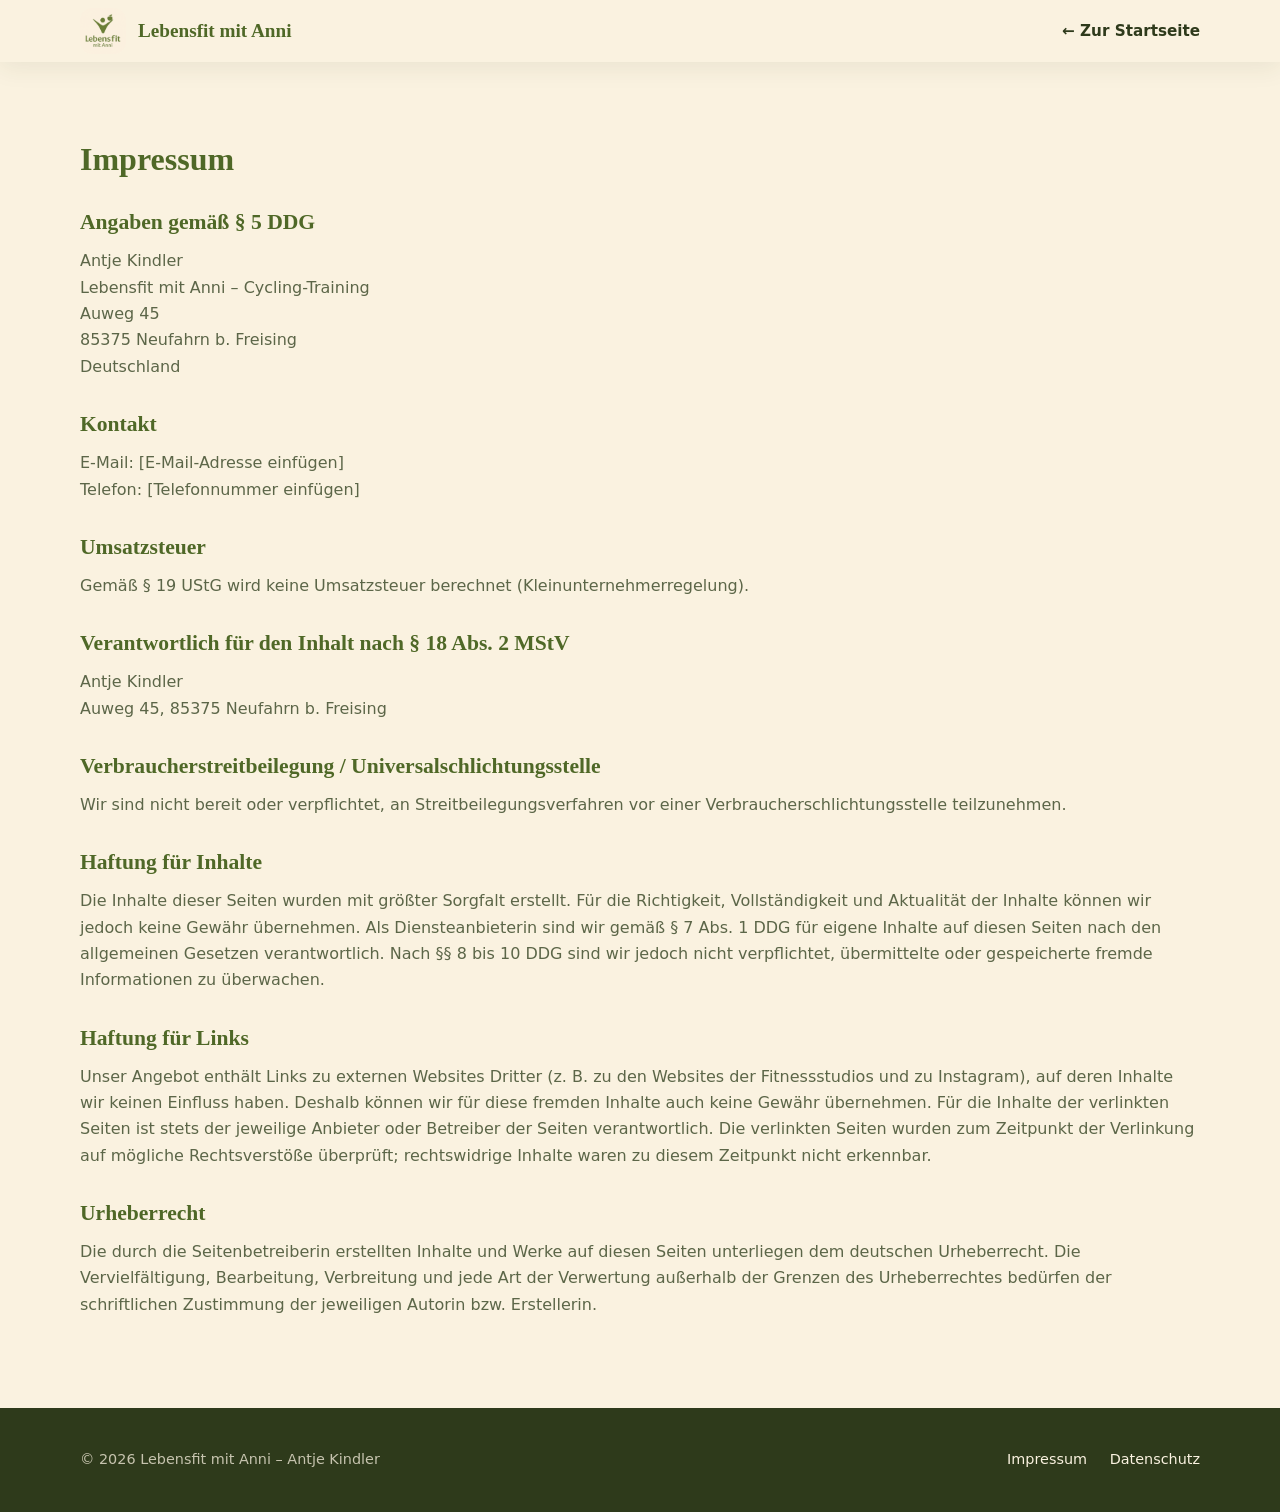
==== impressum.html @ 137e767a "Initiale Website: Lebensfit mit Anni Statische Site fuer GitHub Pages mit Supabase-Anbindung: Kurspl" ====
<!DOCTYPE html>
<html lang="de">
<head>
  <meta charset="UTF-8" />
  <meta name="viewport" content="width=device-width, initial-scale=1.0" />
  <title>Impressum – Lebensfit mit Anni</title>
  <meta name="robots" content="noindex" />
  <link rel="icon" type="image/png" href="assets/img/logo.png" />
  <link rel="stylesheet" href="css/style.css" />
</head>
<body>
  <nav class="nav scrolled">
    <div class="container nav-inner">
      <a class="nav-brand" href="index.html">
        <img src="assets/img/logo.png" alt="Lebensfit mit Anni Logo" />
        <span>Lebensfit mit Anni</span>
      </a>
      <ul class="nav-links"><li><a href="index.html">← Zur Startseite</a></li></ul>
    </div>
  </nav>

  <main class="legal-page container">
    <h1>Impressum</h1>

    <h2>Angaben gemäß § 5 DDG</h2>
    <p>
      Antje Kindler<br />
      Lebensfit mit Anni – Cycling-Training<br />
      Auweg 45<br />
      85375 Neufahrn b. Freising<br />
      Deutschland
    </p>

    <h2>Kontakt</h2>
    <p>
      E-Mail: <!-- TODO: E-Mail-Adresse eintragen --> [E-Mail-Adresse einfügen]<br />
      Telefon: <!-- TODO: Telefonnummer eintragen --> [Telefonnummer einfügen]
    </p>

    <h2>Umsatzsteuer</h2>
    <p>
      <!-- TODO: Falls vorhanden, USt-IdNr. eintragen, sonst diesen Hinweis stehen lassen -->
      Gemäß § 19 UStG wird keine Umsatzsteuer berechnet (Kleinunternehmerregelung).
    </p>

    <h2>Verantwortlich für den Inhalt nach § 18 Abs. 2 MStV</h2>
    <p>
      Antje Kindler<br />
      Auweg 45, 85375 Neufahrn b. Freising
    </p>

    <h2>Verbraucherstreitbeilegung / Universalschlichtungsstelle</h2>
    <p>
      Wir sind nicht bereit oder verpflichtet, an Streitbeilegungsverfahren vor einer
      Verbraucherschlichtungsstelle teilzunehmen.
    </p>

    <h2>Haftung für Inhalte</h2>
    <p>
      Die Inhalte dieser Seiten wurden mit größter Sorgfalt erstellt. Für die Richtigkeit,
      Vollständigkeit und Aktualität der Inhalte können wir jedoch keine Gewähr übernehmen.
      Als Diensteanbieterin sind wir gemäß § 7 Abs. 1 DDG für eigene Inhalte auf diesen Seiten
      nach den allgemeinen Gesetzen verantwortlich. Nach §§ 8 bis 10 DDG sind wir jedoch nicht
      verpflichtet, übermittelte oder gespeicherte fremde Informationen zu überwachen.
    </p>

    <h2>Haftung für Links</h2>
    <p>
      Unser Angebot enthält Links zu externen Websites Dritter (z.&nbsp;B. zu den Websites der
      Fitnessstudios und zu Instagram), auf deren Inhalte wir keinen Einfluss haben. Deshalb
      können wir für diese fremden Inhalte auch keine Gewähr übernehmen. Für die Inhalte der
      verlinkten Seiten ist stets der jeweilige Anbieter oder Betreiber der Seiten verantwortlich.
      Die verlinkten Seiten wurden zum Zeitpunkt der Verlinkung auf mögliche Rechtsverstöße
      überprüft; rechtswidrige Inhalte waren zu diesem Zeitpunkt nicht erkennbar.
    </p>

    <h2>Urheberrecht</h2>
    <p>
      Die durch die Seitenbetreiberin erstellten Inhalte und Werke auf diesen Seiten unterliegen
      dem deutschen Urheberrecht. Die Vervielfältigung, Bearbeitung, Verbreitung und jede Art der
      Verwertung außerhalb der Grenzen des Urheberrechtes bedürfen der schriftlichen Zustimmung
      der jeweiligen Autorin bzw. Erstellerin.
    </p>
  </main>

  <footer class="footer">
    <div class="container footer-inner">
      <span>© <span id="year"></span> Lebensfit mit Anni – Antje Kindler</span>
      <span>
        <a href="impressum.html">Impressum</a>
        <a href="datenschutz.html">Datenschutz</a>
      </span>
    </div>
  </footer>
  <script>document.getElementById("year").textContent = new Date().getFullYear();</script>
</body>
</html>
---- css/style.css ----
/* ============================================================
   Lebensfit mit Anni – Stylesheet
   Farben aus dem Logo: Olivgrün auf Creme
   Keine externen Fonts (DSGVO) – hochwertiger System-Stack
   ============================================================ */

:root {
  --cream: #faf2e0;
  --cream-soft: #fdf8ec;
  --green: #71903b;
  --green-deep: #4f6827;
  --green-soft: #e6ecd6;
  --ink: #2e3a1b;
  --ink-soft: #5c6648;
  --white: #ffffff;
  --shadow: 0 18px 45px rgba(46, 58, 27, 0.12);
  --radius: 22px;
  --font-head: "Palatino Linotype", Palatino, Georgia, "Times New Roman", serif;
  --font-body: "Segoe UI", system-ui, -apple-system, Roboto, Arial, sans-serif;
}

* { margin: 0; padding: 0; box-sizing: border-box; }

html { scroll-behavior: smooth; }

body {
  font-family: var(--font-body);
  background: var(--cream);
  color: var(--ink);
  line-height: 1.65;
  overflow-x: hidden;
}

h1, h2, h3 { font-family: var(--font-head); color: var(--green-deep); line-height: 1.2; }

img { max-width: 100%; display: block; }

a { color: var(--green-deep); }

.container { width: min(1120px, 92vw); margin: 0 auto; }

section { padding: 96px 0; position: relative; }

.section-tag {
  display: inline-block;
  background: var(--green-soft);
  color: var(--green-deep);
  font-size: 0.8rem;
  font-weight: 700;
  letter-spacing: 0.14em;
  text-transform: uppercase;
  padding: 6px 16px;
  border-radius: 999px;
  margin-bottom: 14px;
}

.section-title { font-size: clamp(1.9rem, 4vw, 2.8rem); margin-bottom: 18px; }

.section-intro { max-width: 640px; color: var(--ink-soft); margin-bottom: 44px; }

/* ---------- Scroll-Reveal ---------- */

.reveal {
  opacity: 0;
  transform: translateY(36px);
  transition: opacity 0.8s ease, transform 0.8s cubic-bezier(0.22, 1, 0.36, 1);
}
.reveal.visible { opacity: 1; transform: none; }
.reveal-delay-1 { transition-delay: 0.12s; }
.reveal-delay-2 { transition-delay: 0.24s; }
.reveal-delay-3 { transition-delay: 0.36s; }

@media (prefers-reduced-motion: reduce) {
  *, *::before, *::after { animation: none !important; transition: none !important; }
  .reveal { opacity: 1; transform: none; }
}

/* ---------- Navigation ---------- */

.nav {
  position: fixed;
  top: 0; left: 0; right: 0;
  z-index: 50;
  padding: 14px 0;
  transition: background 0.35s ease, box-shadow 0.35s ease, padding 0.35s ease;
}
.nav.scrolled {
  background: rgba(250, 242, 224, 0.9);
  backdrop-filter: blur(12px);
  -webkit-backdrop-filter: blur(12px);
  box-shadow: 0 6px 24px rgba(46, 58, 27, 0.08);
  padding: 8px 0;
}
.nav-inner { display: flex; align-items: center; justify-content: space-between; }
.nav-brand { display: flex; align-items: center; gap: 12px; text-decoration: none; }
.nav-brand img { width: 46px; height: 46px; border-radius: 12px; }
.nav-brand span { font-family: var(--font-head); font-size: 1.2rem; font-weight: 700; color: var(--green-deep); }
.nav-links { display: flex; gap: 28px; list-style: none; }
.nav-links a {
  text-decoration: none;
  color: var(--ink);
  font-weight: 600;
  font-size: 0.95rem;
  position: relative;
}
.nav-links a::after {
  content: "";
  position: absolute;
  left: 0; bottom: -5px;
  width: 0; height: 2px;
  background: var(--green);
  transition: width 0.3s ease;
}
.nav-links a:hover::after { width: 100%; }

.nav-toggle { display: none; background: none; border: none; font-size: 1.6rem; color: var(--green-deep); cursor: pointer; }

@media (max-width: 760px) {
  .nav-toggle { display: block; }
  .nav-links {
    position: absolute;
    top: 100%; left: 0; right: 0;
    flex-direction: column;
    gap: 0;
    background: var(--cream-soft);
    box-shadow: var(--shadow);
    max-height: 0;
    overflow: hidden;
    transition: max-height 0.4s ease;
  }
  .nav-links.open { max-height: 320px; }
  .nav-links li { padding: 14px 6vw; border-bottom: 1px solid var(--green-soft); }
}

/* ---------- Hero ---------- */

.hero {
  min-height: 100svh;
  display: flex;
  align-items: center;
  justify-content: center;
  text-align: center;
  padding: 120px 0 80px;
  position: relative;
  overflow: hidden;
}

.blob {
  position: absolute;
  border-radius: 50%;
  filter: blur(70px);
  opacity: 0.5;
  animation: float 14s ease-in-out infinite;
}
.blob-1 { width: 420px; height: 420px; background: #cdd9a8; top: -100px; left: -120px; }
.blob-2 { width: 360px; height: 360px; background: #e9dcb8; bottom: -80px; right: -100px; animation-delay: -5s; }
.blob-3 { width: 260px; height: 260px; background: #b8c98a; top: 40%; right: 12%; animation-delay: -9s; }

@keyframes float {
  0%, 100% { transform: translate(0, 0) scale(1); }
  33% { transform: translate(40px, -30px) scale(1.08); }
  66% { transform: translate(-30px, 25px) scale(0.95); }
}

.hero-content { position: relative; z-index: 1; }

.hero-logo {
  width: clamp(170px, 30vw, 260px);
  margin: 0 auto 28px;
  border-radius: 32px;
  box-shadow: var(--shadow);
  animation: heroPop 1s cubic-bezier(0.22, 1, 0.36, 1) both;
}

.hero h1 {
  font-size: clamp(2.4rem, 6vw, 4.2rem);
  animation: heroRise 0.9s 0.25s cubic-bezier(0.22, 1, 0.36, 1) both;
}

.hero-sub {
  font-size: clamp(1.05rem, 2.4vw, 1.35rem);
  color: var(--ink-soft);
  max-width: 560px;
  margin: 18px auto 36px;
  animation: heroRise 0.9s 0.45s cubic-bezier(0.22, 1, 0.36, 1) both;
}

.hero-actions { display: flex; gap: 16px; justify-content: center; flex-wrap: wrap; animation: heroRise 0.9s 0.6s cubic-bezier(0.22, 1, 0.36, 1) both; }

@keyframes heroPop {
  from { opacity: 0; transform: scale(0.7) rotate(-6deg); }
  to { opacity: 1; transform: scale(1) rotate(0); }
}
@keyframes heroRise {
  from { opacity: 0; transform: translateY(30px); }
  to { opacity: 1; transform: none; }
}

.scroll-hint {
  position: absolute;
  bottom: 26px; left: 50%;
  transform: translateX(-50%);
  color: var(--green-deep);
  font-size: 1.5rem;
  animation: bounce 2s infinite;
  text-decoration: none;
}
@keyframes bounce {
  0%, 100% { transform: translate(-50%, 0); }
  50% { transform: translate(-50%, 10px); }
}

/* ---------- Buttons ---------- */

.btn {
  display: inline-block;
  padding: 14px 32px;
  border-radius: 999px;
  font-weight: 700;
  font-size: 1rem;
  text-decoration: none;
  border: 2px solid var(--green);
  cursor: pointer;
  transition: transform 0.25s ease, box-shadow 0.25s ease, background 0.25s ease, color 0.25s ease;
  font-family: var(--font-body);
}
.btn-primary { background: var(--green); color: var(--white); }
.btn-primary:hover { background: var(--green-deep); border-color: var(--green-deep); transform: translateY(-3px); box-shadow: 0 14px 30px rgba(79, 104, 39, 0.3); }
.btn-ghost { background: transparent; color: var(--green-deep); }
.btn-ghost:hover { background: var(--green-soft); transform: translateY(-3px); }

/* ---------- Über mich ---------- */

.about-grid {
  display: grid;
  grid-template-columns: 1.1fr 1fr;
  gap: 56px;
  align-items: center;
}
.about-img {
  border-radius: var(--radius);
  box-shadow: var(--shadow);
  transform: rotate(-1.5deg);
  transition: transform 0.4s ease;
}
.about-img:hover { transform: rotate(0) scale(1.02); }
.about-text p { margin-bottom: 16px; color: var(--ink-soft); }
.about-facts { display: flex; gap: 28px; margin-top: 28px; flex-wrap: wrap; }
.fact { text-align: center; }
.fact strong { display: block; font-family: var(--font-head); font-size: 2rem; color: var(--green); }
.fact span { font-size: 0.85rem; color: var(--ink-soft); }

@media (max-width: 860px) {
  .about-grid { grid-template-columns: 1fr; }
}

/* ---------- Kursplan / Kalender ---------- */

.schedule-section { background: var(--white); border-radius: 48px 48px 0 0; }

.calendar {
  display: grid;
  grid-template-columns: repeat(7, 1fr);
  gap: 12px;
}
.calendar-day {
  background: var(--cream-soft);
  border: 1px solid var(--green-soft);
  border-radius: 16px;
  padding: 14px 10px;
  min-height: 150px;
  transition: transform 0.3s ease, box-shadow 0.3s ease;
}
.calendar-day:hover { transform: translateY(-4px); box-shadow: var(--shadow); }
.calendar-day.today { border: 2px solid var(--green); background: var(--green-soft); }
.calendar-day h3 { font-size: 0.95rem; text-align: center; margin-bottom: 10px; font-family: var(--font-body); color: var(--ink-soft); text-transform: uppercase; letter-spacing: 0.08em; }
.calendar-day.today h3 { color: var(--green-deep); }

.course-card {
  background: var(--green);
  color: var(--white);
  border-radius: 12px;
  padding: 10px 12px;
  margin-bottom: 8px;
  font-size: 0.85rem;
  box-shadow: 0 6px 14px rgba(79, 104, 39, 0.25);
  transition: transform 0.25s ease;
  cursor: default;
}
.course-card:hover { transform: scale(1.05); }
.course-card .time { font-weight: 800; font-size: 0.95rem; display: block; }
.course-card .studio { opacity: 0.85; font-size: 0.75rem; display: block; margin-top: 3px; }
.course-card .note { opacity: 0.9; font-size: 0.75rem; font-style: italic; display: block; margin-top: 3px; }

.calendar-empty { font-size: 0.8rem; color: var(--ink-soft); text-align: center; padding-top: 26px; opacity: 0.55; }

@media (max-width: 980px) {
  .calendar { grid-template-columns: 1fr; gap: 10px; }
  .calendar-day { min-height: auto; display: flex; align-items: center; gap: 14px; padding: 12px 16px; }
  .calendar-day h3 { margin: 0; min-width: 92px; text-align: left; }
  .calendar-day .day-courses { display: flex; flex-wrap: wrap; gap: 8px; flex: 1; }
  .course-card { margin: 0; }
  .calendar-empty { padding: 0; }
}

.schedule-hint { margin-top: 26px; font-size: 0.9rem; color: var(--ink-soft); text-align: center; }

/* ---------- Studios ---------- */

.studio-grid { display: grid; grid-template-columns: repeat(auto-fit, minmax(290px, 1fr)); gap: 26px; }
.studio-card {
  background: var(--cream-soft);
  border: 1px solid var(--green-soft);
  border-radius: var(--radius);
  padding: 32px;
  transition: transform 0.3s ease, box-shadow 0.3s ease;
}
.studio-card:hover { transform: translateY(-6px); box-shadow: var(--shadow); }
.studio-card h3 { font-size: 1.4rem; margin-bottom: 8px; }
.studio-card p { color: var(--ink-soft); margin-bottom: 18px; }
.studio-card .icon { font-size: 1.8rem; margin-bottom: 12px; display: block; }

/* ---------- Bewertungen ---------- */

.reviews-section { background: var(--green-deep); border-radius: 0; }
.reviews-section .section-title, .reviews-section .section-tag { color: var(--cream); }
.reviews-section .section-tag { background: rgba(250, 242, 224, 0.15); }
.reviews-section .section-intro { color: rgba(250, 242, 224, 0.8); }

.review-grid { display: grid; grid-template-columns: repeat(auto-fit, minmax(290px, 1fr)); gap: 26px; }
.review-card {
  background: var(--cream);
  border-radius: var(--radius);
  padding: 30px;
  display: flex;
  flex-direction: column;
  gap: 12px;
  transition: transform 0.3s ease;
}
.review-card:hover { transform: translateY(-6px) rotate(0.5deg); }
.review-stars { color: #d9a514; font-size: 1.1rem; letter-spacing: 2px; }
.review-text { color: var(--ink-soft); font-style: italic; flex: 1; }
.review-author { font-weight: 700; color: var(--green-deep); }

/* ---------- Kontakt ---------- */

.contact-card {
  background: var(--white);
  border-radius: var(--radius);
  box-shadow: var(--shadow);
  padding: 48px;
  display: grid;
  grid-template-columns: 1fr 1fr;
  gap: 40px;
  align-items: center;
}
.contact-card ul { list-style: none; display: grid; gap: 14px; }
.contact-card li { display: flex; gap: 12px; align-items: flex-start; color: var(--ink-soft); }
.contact-card li .ico { font-size: 1.2rem; }
.insta-btn {
  display: inline-flex;
  align-items: center;
  gap: 10px;
}
@media (max-width: 760px) { .contact-card { grid-template-columns: 1fr; padding: 32px; } }

/* ---------- Footer ---------- */

.footer { background: var(--ink); color: rgba(250, 242, 224, 0.75); padding: 40px 0; font-size: 0.9rem; }
.footer-inner { display: flex; justify-content: space-between; align-items: center; gap: 16px; flex-wrap: wrap; }
.footer a { color: var(--cream); text-decoration: none; margin-left: 18px; }
.footer a:hover { text-decoration: underline; }

/* ---------- Rechtsseiten ---------- */

.legal-page { padding: 140px 0 80px; }
.legal-page h1 { margin-bottom: 28px; }
.legal-page h2 { margin: 32px 0 12px; font-size: 1.35rem; }
.legal-page p, .legal-page li { color: var(--ink-soft); margin-bottom: 10px; }
.legal-page ul { padding-left: 22px; }

/* ============================================================
   Admin
   ============================================================ */

.admin-body { background: var(--cream); min-height: 100vh; }

.admin-login {
  min-height: 100vh;
  display: flex;
  align-items: center;
  justify-content: center;
  padding: 20px;
}
.admin-login-card {
  background: var(--white);
  border-radius: var(--radius);
  box-shadow: var(--shadow);
  padding: 44px;
  width: min(400px, 100%);
  text-align: center;
  animation: heroRise 0.7s cubic-bezier(0.22, 1, 0.36, 1) both;
}
.admin-login-card img { width: 90px; margin: 0 auto 18px; border-radius: 18px; }
.admin-login-card h1 { font-size: 1.5rem; margin-bottom: 22px; }

.admin-main { padding: 90px 0 60px; }
.admin-header {
  position: fixed; top: 0; left: 0; right: 0; z-index: 40;
  background: var(--green-deep); color: var(--cream);
  padding: 12px 0;
}
.admin-header .container { display: flex; justify-content: space-between; align-items: center; }
.admin-header strong { font-family: var(--font-head); }

.admin-tabs { display: flex; gap: 10px; margin-bottom: 28px; flex-wrap: wrap; }
.admin-tab {
  background: var(--white);
  border: 2px solid var(--green-soft);
  border-radius: 999px;
  padding: 10px 22px;
  font-weight: 700;
  cursor: pointer;
  font-family: var(--font-body);
  color: var(--ink-soft);
  transition: all 0.25s ease;
}
.admin-tab.active { background: var(--green); border-color: var(--green); color: var(--white); }

.admin-panel { display: none; animation: heroRise 0.5s ease both; }
.admin-panel.active { display: block; }

.admin-card {
  background: var(--white);
  border-radius: var(--radius);
  box-shadow: var(--shadow);
  padding: 30px;
  margin-bottom: 24px;
}
.admin-card h2 { font-size: 1.25rem; margin-bottom: 18px; }

.form-grid { display: grid; grid-template-columns: repeat(auto-fit, minmax(180px, 1fr)); gap: 14px; }
.form-grid .full { grid-column: 1 / -1; }

label.field { display: grid; gap: 6px; font-size: 0.85rem; font-weight: 600; color: var(--ink-soft); }
input, select, textarea {
  font-family: var(--font-body);
  font-size: 1rem;
  padding: 11px 14px;
  border: 2px solid var(--green-soft);
  border-radius: 12px;
  background: var(--cream-soft);
  color: var(--ink);
  width: 100%;
  transition: border-color 0.25s ease;
}
input:focus, select:focus, textarea:focus { outline: none; border-color: var(--green); }
textarea { resize: vertical; min-height: 90px; }

.admin-actions { display: flex; gap: 12px; margin-top: 18px; flex-wrap: wrap; }

.admin-list { display: grid; gap: 12px; }
.admin-item {
  display: flex;
  justify-content: space-between;
  align-items: center;
  gap: 14px;
  background: var(--cream-soft);
  border: 1px solid var(--green-soft);
  border-radius: 14px;
  padding: 14px 18px;
  flex-wrap: wrap;
}
.admin-item .meta { flex: 1; min-width: 220px; }
.admin-item .meta strong { color: var(--green-deep); }
.admin-item .meta small { color: var(--ink-soft); display: block; }
.admin-item.inactive { opacity: 0.55; }

.btn-small { padding: 8px 18px; font-size: 0.85rem; }
.btn-danger { border-color: #b3402a; color: #b3402a; background: transparent; }
.btn-danger:hover { background: #b3402a; color: var(--white); }

.admin-msg {
  padding: 12px 18px;
  border-radius: 12px;
  margin-bottom: 18px;
  font-weight: 600;
  display: none;
}
.admin-msg.ok { display: block; background: var(--green-soft); color: var(--green-deep); }
.admin-msg.err { display: block; background: #f6ded8; color: #b3402a; }

.spin {
  display: inline-block;
  width: 18px; height: 18px;
  border: 3px solid var(--green-soft);
  border-top-color: var(--green);
  border-radius: 50%;
  animation: spin 0.8s linear infinite;
  vertical-align: middle;
}
@keyframes spin { to { transform: rotate(360deg); } }
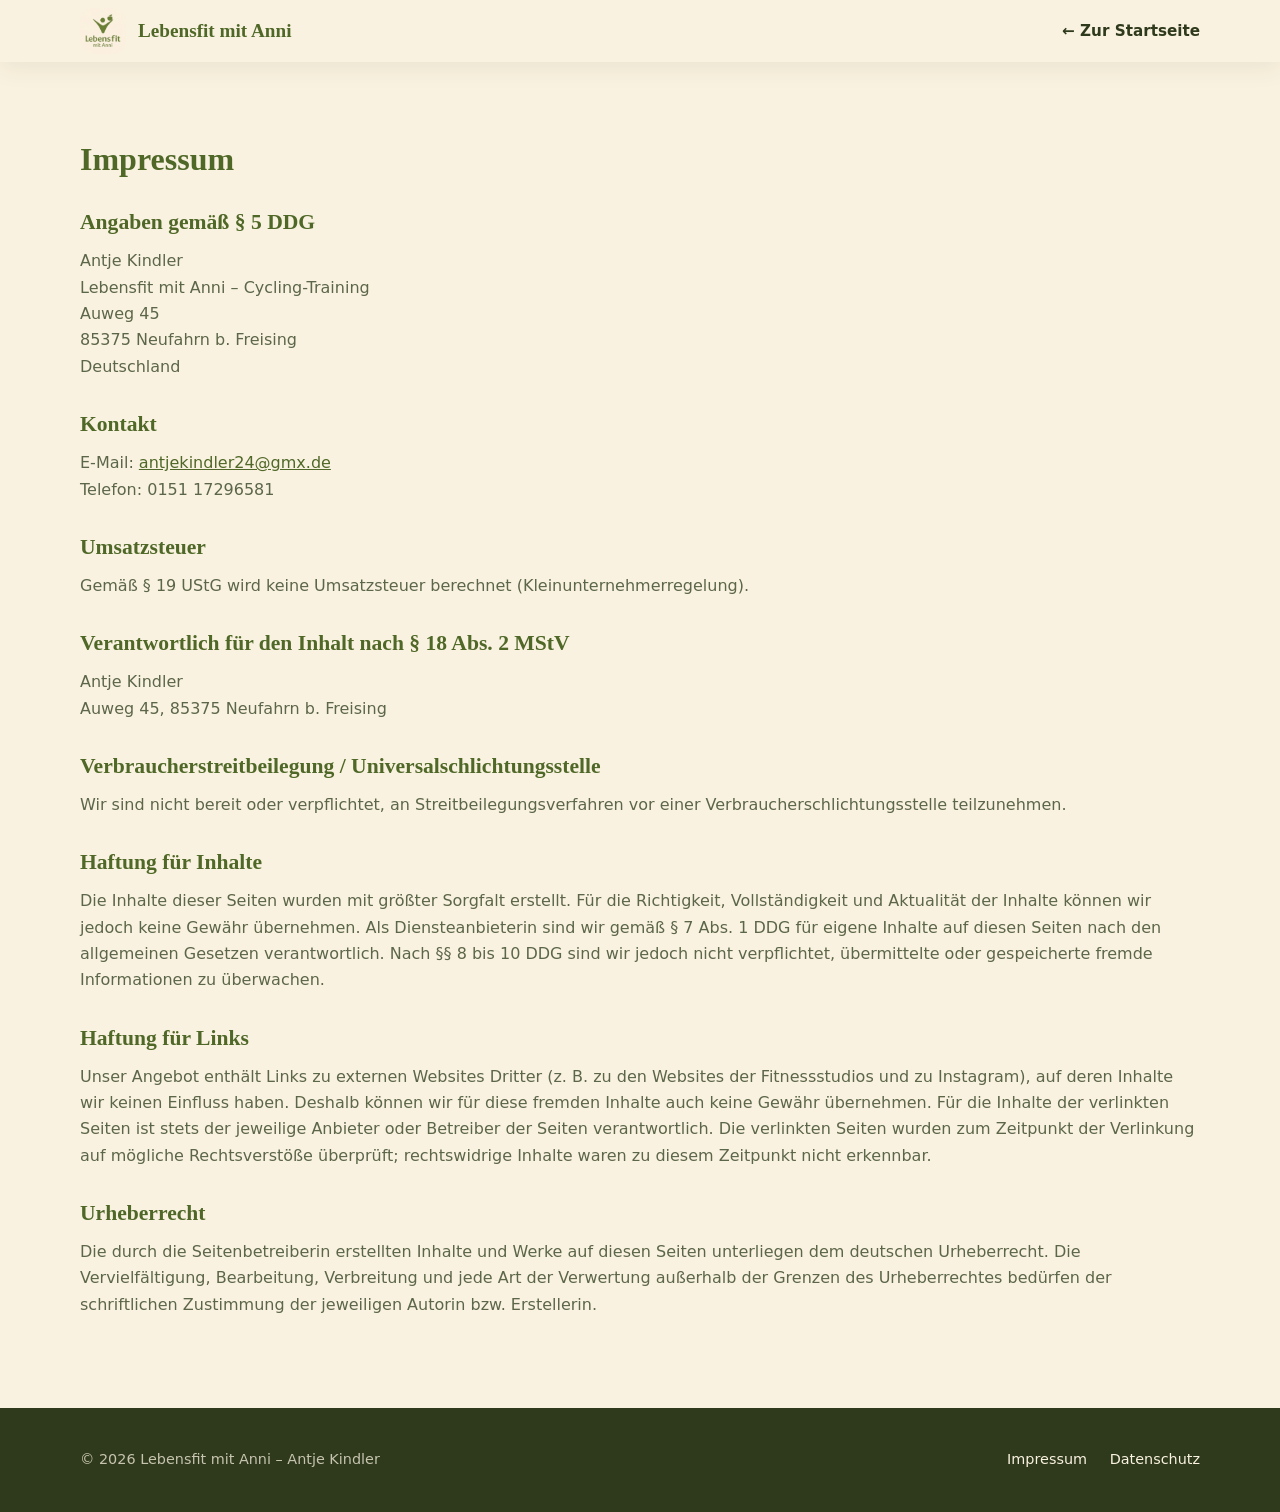
==== commit 02044ce6: "Echte Kurszeiten und Kontaktdaten, Fix: pgcrypto search_path Co-Authored-By: Claude Fable 5 <noreply" ====
--- a/impressum.html
+++ b/impressum.html
@@ -33,8 +33,8 @@
 
     <h2>Kontakt</h2>
     <p>
-      E-Mail: <!-- TODO: E-Mail-Adresse eintragen --> [E-Mail-Adresse einfügen]<br />
-      Telefon: <!-- TODO: Telefonnummer eintragen --> [Telefonnummer einfügen]
+      E-Mail: <a href="mailto:antjekindler24@gmx.de">antjekindler24@gmx.de</a><br />
+      Telefon: 0151&nbsp;17296581
     </p>
 
     <h2>Umsatzsteuer</h2>
